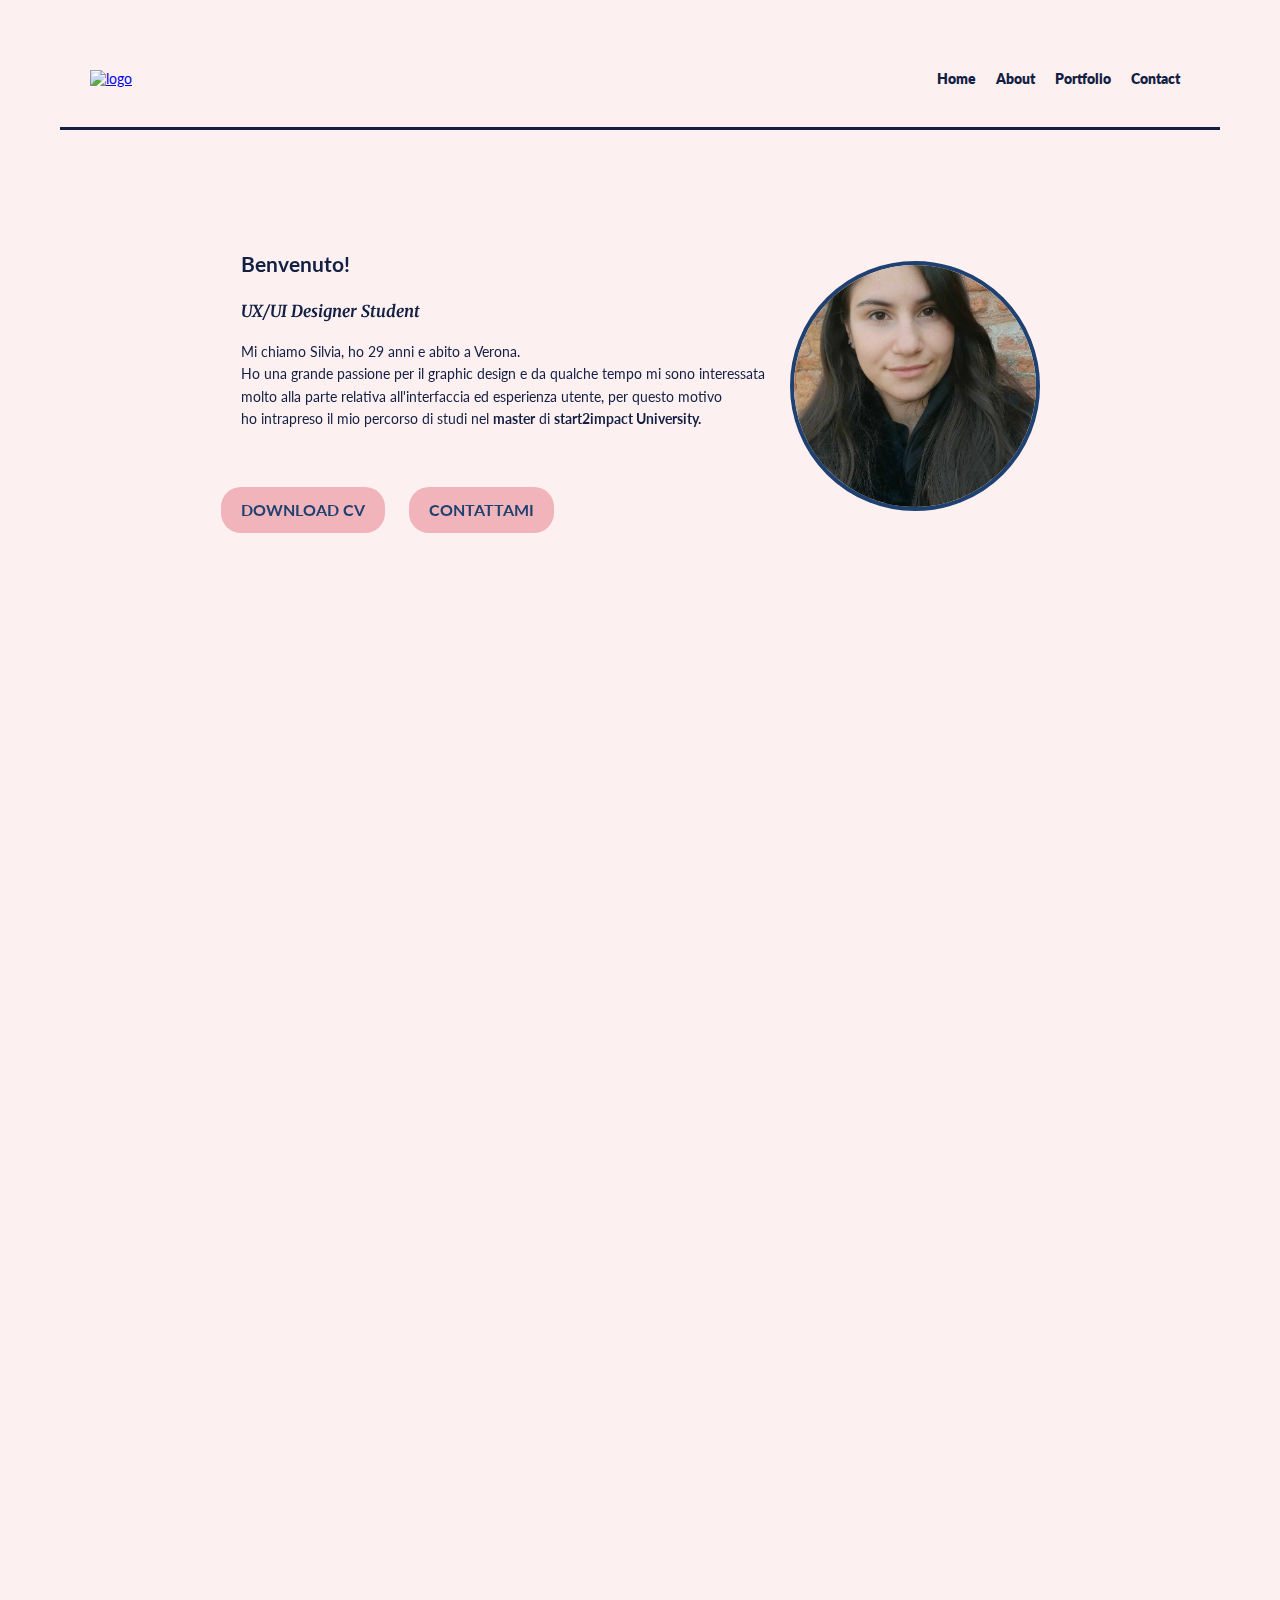
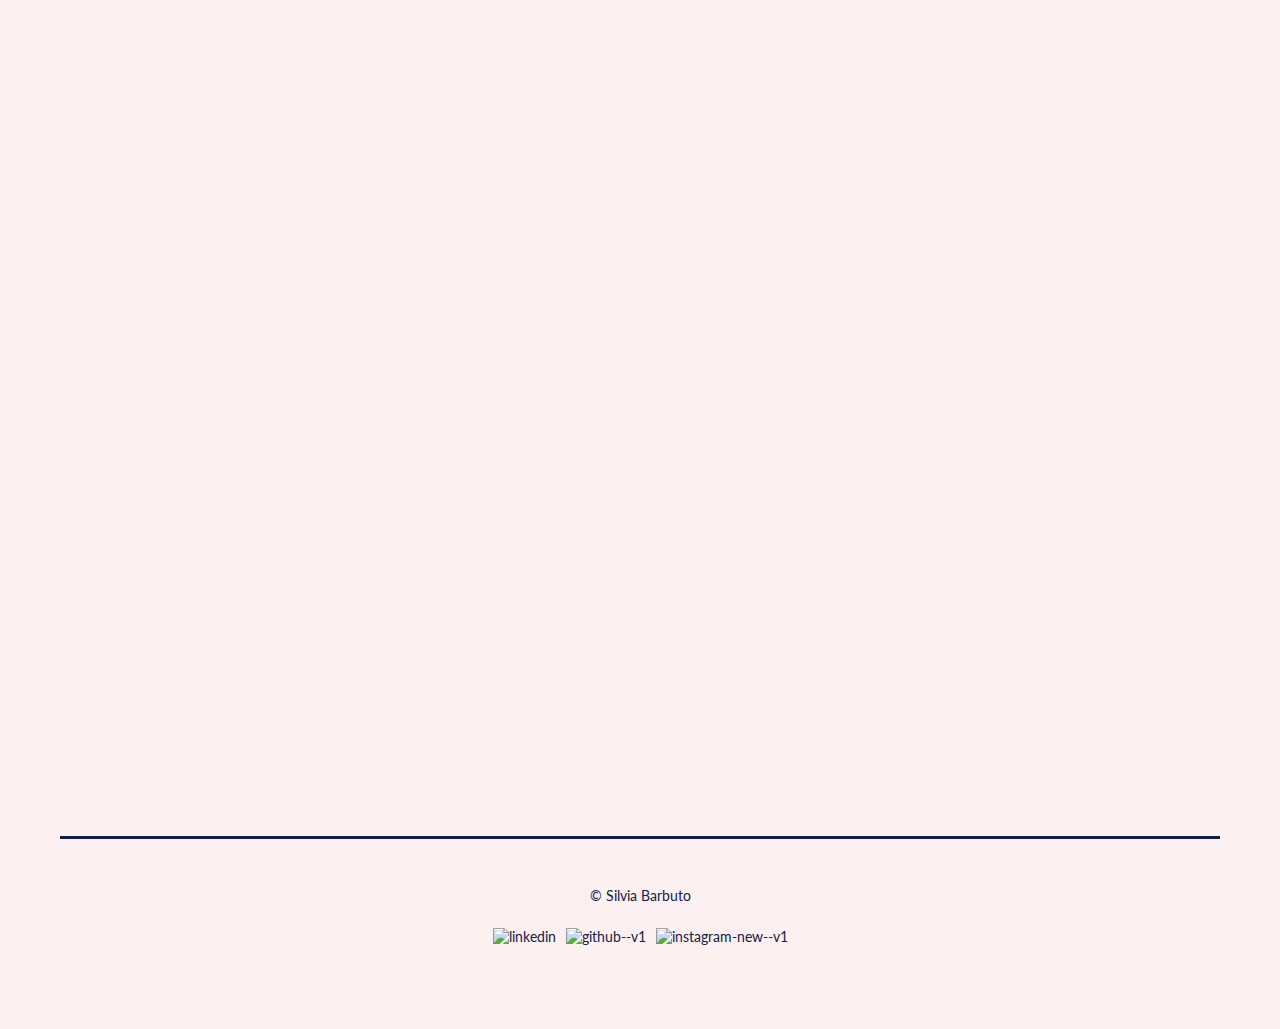
==== index.html @ bc226f61 "svgs" ====
<!DOCTYPE html>
<html lang="en">
<head>
    <meta charset="UTF-8">
    <meta name="viewport" content="width=device-width, initial-scale=1.0">
    <title>Website | Silvia Barbuto</title>
    <link rel="icon" type="ico" href="assets/img/favicon.ico">
    <link href='https://fonts.googleapis.com/css?family=Lato' rel='stylesheet'>
    <link href="https://fonts.googleapis.com/css2?family=Lato:ital,wght@0,100;0,300;0,400;0,700;0,900;1,100;1,300;1,400;1,700;1,900&family=Merriweather:ital,wght@0,300;0,400;0,700;0,900;1,300;1,400;1,700;1,900&display=swap" rel="stylesheet">

    <meta name="description" content="Portfolio Website Silvia Barbuto.">
    <meta name="keywords" content="portfolio, website, UX design, UI design, sito">
    <meta name="author" content="Silvia Barbuto">

    <meta property="og:title" content="Portfolio di Silvia Barbuto" />
    <meta property="og:type" content="website" />
    <meta property="og:url" content="https://silviabarbuto.github.io/Portfolio/" />
    <meta property="og:image" content="https://silviabarbuto.github.io/Portfolio/assets/profile.jpg" />
    <meta property="og:description" content="Benvenuto nel mio portfolio di UX/UI Design. Scopri i miei lavori e progetti." />
    <meta property="og:site_name" content="Website Portfolio di Silvia Barbuto" />
    <meta property="og:locale" content="it_IT" />

    <link rel="stylesheet" href="assets/style/stile.css">
    <link rel="stylesheet" href="assets/js/index.js">

</head>

<body>

<header>

<div class="logo-container">
    <a href="index.html">
        <img src="assets/img/favicon.ico" alt="logo" class="site-logo">
    </a>
</div>
    <ul class="sidebar">
         <li onclick=hideSidebar()><a href="#"><svg xmlns="http://www.w3.org/2000/svg" height="26" viewBox="0 -960 960 960" width="26"><path d="m256-200-56-56 224-224-224-224 56-56 224 224 224-224 56 56-224 224 224 224-56 56-224-224-224 224Z"/></svg></a></li>
         <li><a href="index.html">Home</a></li>
         <li><a href="#about">About</a></li>
         <li><a href="#portfolio">Portfolio</a></li>
         <li><a href="#contact">Contact</a></li>
     </ul>

     <nav>
         <ul class="navbar">
            <li class="hideOnMobile"><a href="index.html">Home</a></li>
            <li class="hideOnMobile"><a href="#about">About</a></li>
            <li class="hideOnMobile"><a href="#portfolio">Portfolio</a></li>
            <li class="hideOnMobile"><a href="#contact">Contact</a></li>
            <li class="menu-button" onclick=showSidebar()><a href="#"><svg xmlns="http://www.w3.org/2000/svg" height="26" viewBox="0 -960 960 960" width="26"><path d="M120-240v-80h720v80H120Zm0-200v-80h720v80H120Zm0-200v-80h720v80H120Z"/></svg></a></li>
            </ul>
    </nav>
    </header>

    <div class="header-line"></div>
   
    <div> 
        <a href="#" class="back-to-top">↑</a>
    </div>
    
    <section id="home" class="fade-in-section">

    <div class="content">
        
        <img src="assets/img/profile.jpg" alt="Silvia Barbuto" class="profile-image">
        <div>
            <h2>Benvenuto!</h2>
            <h3><em> UX/UI Designer Student</em></h3>
            <p>Mi chiamo Silvia, ho 29 anni e abito a Verona. <br> Ho una grande passione per il graphic design e da qualche tempo mi sono interessata<br>
            molto alla parte relativa all'interfaccia ed esperienza utente, per questo motivo<br>
            ho intrapreso il mio percorso di studi nel <strong> master</strong> di <strong> start2impact University.</strong></p>
             <br>

             <div class="buttons-container">
            <a href="https://acrobat.adobe.com/id/urn:aaid:sc:eu:3bee0f3f-248d-40a4-953a-d2ddbd7852e1" target="_blank" class="button-link">Download CV</a>
            <a href="#contact" class="button-link">Contattami</a>
        </div>
        </div>
    </div>
    </section>

    <section id="about" class="about-section fade-in-section">

        <div class="about-main fade-in-section">
            <h1>ABOUT ME</h1> <br>

            <h3>CREATIVITÀ | EMPATIA | PRECISIONE  </h3>
            <p> La <strong><em>creatività</em></strong> ha sempre fatto parte della mia persona e più volte mi sono chiesta come <br>
                poterla sfruttare nel mio futuro lavoro. Quando ho conosciuto il "graphic design",<br>
                 ho capito subito che questa sarebbe stata la strada giusta, la mia creatività poteva <br>
                 davvero essere utile alla mia vita professionale. <br><br>
                Ho quindi deciso di intraprendere il <strong> master</strong> di UX/UI Design di <em>start2impact University</em><br>
                grazie al quale ho potuto sviluppare, nel concreto, molte competenze mediante i progetti svolti. </p>
            

                <p>L'<strong><em>empatia</em></strong> mi caratterizza fortemente e questo mio aspetto mi consente<br> di comprendere,
                molto spesso,il mindset degli utenti portandomi a progettare delle soluzioni a problemi reali.
                <br>Mi permette una profonda comprensione degli utenti e di ciò che è importante per loro,<br> aspetto fondamentale
                per l'ideazione dei progetti.</p>
                

                <p>La <strong><em>precisione</em></strong> è parte fondamentale della progettazione,<br>
                ogni minimo particolare può fare la differenza.<br>
                Tendo a fare molta attenzione ai dettagli che possono essere significativi nell'ideazione<br>
                dei vari progetti e, grazie ai quali, l'intero design risulta efficace e ben pianificato.
            </p>
            </div>

        <div class="skills-container">
        <div class="hard-skills fade-in-section">
            <br><br><br><br>
            <h3> HARD SKILLS</h3>
            <ul>

            <div class="skills-list">
                
            <div class="skill icon">
            <img src="assets/img/indesign-icon.svg"/>
        </div>
               
        <div class="skill icon">
            <img src="assets/img/illustrator-icon.svg"/>
        </div>

        <div class="skill icon">
            <img src="assets/img/photoshop-icon.svg"/>
        </div>

        <div class="skill icon">
            <img src="assets/img/html5-icon.svg"/>
        </div>

        <div class="skill icon">
            <img src="assets/img/css-icon.svg"/>
        </div>

        <div class="skill icon">
            <img src="assets/img/figma-icon.svg"/>
        </div>
            </ul>
        </div>
    </div>

        <div class="soft-skills fade-in-section">
            <br><br><br><br>
            <h3> SOFT SKILLS</h3>
            <ul>
            <div class="skills-list">
            <li>Creatività</li><br>
            <li>Problem Solving</li><br>
            <li>People Oriented</li><br>
            <li>Precisione</li><br>
            <li>Competenze di ricerca</li><br>
            <li>Collaborazione</li><br>
            <li>Pensiero Critico</li> 
            </ul>
            </div>
        </div>
        </div>
    </section>

    <section id="portfolio" class="fade-in-section">

        <h1> PORTFOLIO</h1>
            <h3>Silvia Barbuto</h3><br>
            <p>Tutti i miei progetti sono visionabili sul mio profilo linkedin, <em>visitalo subito!</em></p>
            <p>A disposizione anche il mio profilo di <strong>start2impact University</strong>.</p> <br>

            <div class="social-icons">
                <a href="https://www.linkedin.com/in/silvia-barbuto/" target="_blank" title="LinkedIn">
                    <img src="https://img.icons8.com/ios/50/linkedin.png" alt="LinkedIn" />
                </a>
                <a href="https://talent.start2impact.it/profile/silvia-barbuto-12613eee-187c-4879-825d-c3b29e50eda2" target="_blank" title="start2impact">
                    <img src="assets/img/start.webp" alt="start2impact" />
                </a>
            </div>

            <div class="portfolio-container">

            <div class="portfolio-item">
                <img src="assets/img/grafica.png" alt="Progetto di Grafica">
                <p><strong><a href="https://acrobat.adobe.com/id/urn:aaid:sc:EU:7724deb9-1a68-433c-a727-38da7214f5f4" target="_blank">Progetto di Grafica</a></strong></p>
            </div>
            <div class="portfolio-item">
                <img src="assets/img/copy.png" alt="Progetto di Copywriting">
                <p><strong> <a href="https://acrobat.adobe.com/id/urn:aaid:sc:EU:9e77ab99-f14f-4f23-8a0a-1340a51425ab" target="_blank">Progetto di Copywriting</a></strong></p>
            </div>
            <div class="portfolio-item">
                <img src="assets/img/discovery1.png" alt="Progetto di Discovery - Parte 1">
                <p><strong> <a href="https://acrobat.adobe.com/id/urn:aaid:sc:EU:0e556e7c-9179-459a-bab1-dc2abe4863e8" target="_blank">Progetto di Discovery - Parte 1</a></strong></p>
            </div>
            <div class="portfolio-item">
                <img src="assets/img/discovery2.png" alt="Progetto di Discovery - Parte 2">
                <p><strong><a href="https://acrobat.adobe.com/id/urn:aaid:sc:EU:0700661d-8ec8-40b6-a141-bda0d951d50c" target="_blank">Progetto di Discovery - parte 2 </a></strong></p>
            </div>
            <div class="portfolio-item">
                <img src="assets/img/accessibilità.png" alt="Progetto di Accessibilità">
                <p><strong><a href="https://acrobat.adobe.com/id/urn:aaid:sc:EU:b4bd93bc-00be-4527-b087-58028a57a3c9" target="_blank">Progetto di Accessibilità</a></strong></p>
            </div>
            <div class="portfolio-item">
                <img src="assets/img/wireframing.png" alt="Work in Progress">
                <p><em>Work in Progress</em></p>
            </div>
            <div class="portfolio-item">
                <img src="assets/img/UserInterface.png" alt="Work in Progress">
                <p><em> Work in Progress</em></p>
            </div>
            <div class="portfolio-item">
                <img src="assets/img/UserTest.png" alt="Work in Progress">
                <p><em> Work in Progress</em></p>
            </div>
            <div class="portfolio-item">
                <img src="assets/img/finalproject.png" alt="Work in Progress">
                <p><em> Work in Progress</em></p>
            </div>
        </div>
    </section>

    <section id="contact" class="fade-in-section">
        
    <div class="info">
        <h1>CONTATTAMI!</h1>
        <p>Se hai delle domande, compila il form</p>
        <br><br><br>
    </div>
    
    <form class="content">
            <label for="name">Nome e Cognome:</label><br>
            <input type="text" id="name" name="name"><br>

            <label for="email">Email:</label><br>
            <input type="email" id="email" name="email"><br>

            <label for="subject">Oggetto:</label><br>
            <textarea id="subject" name="oggetto"></textarea><br>

            <label for="message">Messaggio:</label><br>
            <textarea id="message" name="message"></textarea><br>

            <button type="button" onclick="sendMail()">Invia</button>
        </form>
    </div>
    </section>

    <div class="footer-line"></div>
    <footer>
        <p>© Silvia Barbuto</p>
        <div class="footer-links">
            <a href="https://www.linkedin.com/in/silvia-barbuto/" target="_blank" title="LinkedIn">
            <img width="40" height="40" src="https://img.icons8.com/ios/50/linkedin.png" alt="linkedin"/></a>
            
            <a href="https://github.com/yourusername" target="_blank" title="GitHub">
            <img width="40" height="40" src="https://img.icons8.com/ios/50/github--v1.png" alt="github--v1"/></a>

            <a href="https://www.instagram.com/silvia.barbuto/" target="_blank" title="Instagram">
            <img width="40" height="40" src="https://img.icons8.com/ios/50/instagram-new--v1.png" alt="instagram-new--v1"/></a>
        </div>

    </footer>

    <script>
        window.onscroll = function() {scrollFunction()};
        
        function scrollFunction() {
            if (document.body.scrollTop > 5 || document.documentElement.scrollTop > 5) {
                document.querySelector(".back-to-top").style.display = "block";
            } else {
                document.querySelector(".back-to-top").style.display = "none";
            }
        }
        
        document.querySelector(".back-to-top").addEventListener("click", function(event){
            event.preventDefault();
            window.scrollTo({top: 0, behavior: 'smooth'});
        });
        </script>
        

    <script>
        document.addEventListener("DOMContentLoaded", function() {
            document.querySelectorAll('a[href^="#"]').forEach(anchor => {
                anchor.addEventListener('click', function (e) {
                    e.preventDefault();
        
                    var target = document.querySelector(this.getAttribute('href'));
                    if (target) {
                        target.scrollIntoView({
                            behavior: 'smooth'
                        });
                    }
                });
            });
        });
        </script>

<script>
    document.addEventListener("DOMContentLoaded", function() {
        const fadeInSections = document.querySelectorAll('.fade-in-section');
    
        const observer = new IntersectionObserver((entries) => {
            entries.forEach(entry => {
                if (entry.isIntersecting) {
                    entry.target.classList.add('is-visible');
                } else {
                    entry.target.classList.remove('is-visible');
                }
            });
        }, {
            threshold: 0.1 // Regola questa soglia a seconda delle tue esigenze
        });
    
        fadeInSections.forEach(section => {
            observer.observe(section);
        });
    });
    </script>

<script>
    document.addEventListener("DOMContentLoaded", function() {
        document.querySelector(".hamburger-menu").addEventListener("click", function() {
            var navbar = document.querySelector("nav ul");
            if (navbar.style.display === "block") {
                navbar.style.display = "none";
            } else {
                navbar.style.display = "block";
            }
        });
    });
    </script>
    

    <style>
 
        body {
            font-family: 'Lato';font-size: 14px;
        }
        
        h3 {
            font-family: 'Merriweather', serif;
        }
        
        </style>
        
            <link rel="stylesheet" href="stile.css">
            <script src="index.js"></script>
            <script type="text/javascript"
                src="https://cdn.jsdelivr.net/npm/@emailjs/browser@4/dist/email.min.js">
            </script>
        
        <script type="text/javascript">
           (function(){
              emailjs.init({
                publicKey: "8xuykK_L0K6iTRcEI",
              });
           })();
        </script>

    <script>
        function showSidebar(){
            const sidebar= document.querySelector('.sidebar')
            sidebar.style.display = 'flex'
        }
         function hideSidebar(){
             const sidebar= document.querySelector('.sidebar')
            sidebar.style.display = 'none'
         }
    </script>

</body>
</html>
---- assets/style/stile.css ----
User

body, html{
    box-sizing: border-box;
    margin:0;
    padding:0;
    overflow-x: hidden;
}

.container {
    width: 100%;
    max-width: 1200px;
    margin: auto;
  }

  img {
    max-width: 100%;
    height: auto;
  }

  .profile-image {
    width: 150px;
    height: 150px;
    border-radius: 50%;
    object-fit: cover;
  }


@media (max-width: 480px) {
    .content {
        display: flex;
        justify-content: center;
        align-items: center; 
    }

    .profile-image {
        margin: 0 auto; 
        display: block;
    }
}

body {
    font-family: 'Lato', sans-serif;
    background-color: #FDF0F0;
    color: #132043;
    margin: 20px auto;
    padding: 20px;
    max-width: 1200px;
    overflow-x: hidden;
}

h1 {
    border: 2px solid #1F4172; 
    border-radius: 10px;
    background-color: transparent; 
    color: #132043;
    padding: 10px;
    display: inline-block;
}

@media (max-width: 480px) {
    #home .content {
        flex-direction: column;
        align-items: center;
        text-align: center;
    }

    #home .content img {
        max-width: 100%;
        margin-bottom: 20px;
        border-radius: 50%;

    }

    #home .content div {
        width: 100%;
    }

    #home .content .button-link {
        width: auto;
        margin-bottom: 10px;
    }
}

footer {
    text-align: center;
    padding: 10px;
    position: relative;
    width: 100%;
    left: 0;
    z-index: 1000;
}


header {
    display:flex;
    align-items: center;
    justify-content: space-between;
    top: 0;
    padding: 30px;
    max-width: 100%;
    text-align: center;
}

.logo-container a img{
    height: 80px;
    width: auto;
}

@media (max-width: 480px) {
    .logo-container{
        width: 100%;
        justify-content: center;
        display: flex;
    }
}


.header-line {
    position: relative;
    top: 10px;
    left: 0;
    right: 0;
    border-top: 3px solid #132043;
    z-index: 10;
}

footer {
    display:flex;
    flex-direction: column;
    align-items: center;
    justify-content: center;
    height: 150px;
    bottom: 0;
    max-width: 100%;
    position: relative;
}

.footer-line {
    position: relative;
    bottom: 0;
    left: 0;
    right: 0;
    border-top: 3px solid #132043;
    z-index: 10;
    margin-top: 60px;
}

@media (max-width: 768px) {
    .footer-line , .header-line {
        border-top: 2px solid #132043;
    }
}


body, html {
    overflow-x: hidden;
}

*, *:before, *:after {
    box-sizing: border-box;
}

section {
    min-height: 80vh;
    padding: 50px; 
}

nav ul {
    list-style-type: none;
    padding: 0;
    margin:0;
    display: flex;
    justify-content: center;
    position: relative;
}

nav ul li a {
    text-decoration: none;
    font-weight: 800;
    color: #132043;
    padding: 10px;
    position: relative;
}

nav ul li a:hover {
    color: #F1B4BB;
    border-top: 2px solid #F1B4BB;
    border-bottom: 2px solid #F1B4BB;
    font-weight: 700;
}

.button-link:first-of-type {
    margin-right: 40px;
}


.sidebar {
    position: fixed;
    top: 0;
    right: 0;
    height: 100vh;
    width: 100%;
    z-index: 999;
    background-color: #f1b4bb;
    backdrop-filter: blur(10px) ;
    box-shadow: -10px 0 10px rgba(0,0,0,0.1);
    display: none;
    flex-direction: column;
    font-weight: 800;
    color: #132043;
    padding: 30px;
    text-align: center;
}

.sidebar li{
    width: 100%;
    text-decoration: none;
    color: #132043;
    margin-bottom: 100px;
}


.sidebar a{
    width: 100%;
    text-decoration: none;
    color: #132043;
}

ul {
    list-style-type: none;
  }
  
.menu-button{
    display: none;
    position: fixed;
    top: 10px;
    right: 10px;
    z-index: 1500;
}

@media(max-width: 480px){
    .hideOnMobile{
        display: none;
    }
    .menu-button{
        display: block;
    }
}

@media(max-width: 400px){
    .sidebar{
        width: 100%;
        padding-top: 20px;
    }

    .sidebar li {
        top:0;
        right:0;
        margin-right: 10px;
        margin-top: 10px;
        margin-bottom: 30px;
    }

    .portfolio-container {
        display: grid;
        grid-template-columns: repeat(2, 1fr);
        gap: 20px;
    }

    .portfolio-item img {
        width: 100%;
        height: auto;
    }

    .portfolio-item p{
        font-size: 14px;
    }

    header, section, footer{
        padding: 10px;
        text-align: center;
    }

    .content, .about-main, .skills-container, .info, form.content {
        width: 100%;
        box-sizing: border-box;
    }
}

@media (max-width: 480px) {
    .portfolio-container {
        grid-template-columns: repeat(2, 1fr);
    }
}

.sidebar a {
    display: block;
    padding: 5px 0;
}



.content {
    display: flex;
    justify-content: center;
    align-items: center;
    line-height: 1.6;
    flex-direction: row-reverse; 
    margin: 60px 20px 20px;
   
}

.content img {
    border-radius: 50%;
    width: 250px;
    height: 250px;
    border: 4px solid #1F4172;
    margin-left: 25px;
    object-fit: cover;
}

.content div, .about-text {
    text-align: justify;
}

.button, button, .button-link{
    padding: 1em 2em;
    margin-bottom: 10px;
    font-size: 1rem;
    display: inline-block;
    margin-left: -20px;
    flex: 1;
}

@media (max-width: 480px) {
    .button, .button-link {
        padding: 10px 20px;
        font-size: 1rem; 
        display: block;
        width: auto;
        margin-bottom: 15px;
        text-align: center;
        flex: 1;
    }
}

@media (max-width: 480px) {
    .buttons-container {
        display: flex;
        flex-direction: column;
        margin-left: -40px;
    }

    .button-link {
        width: calc(100% - 80px);
        margin: 5px 30px;
    }
}

.button, button {
    background-color: #F1B4BB;
    color: #1F4172;
    border: none;
    font-weight: 700;
    padding: 10px 20px;
    text-transform: uppercase;
    cursor: pointer;
    margin-top: 20px;
    border-radius: 20px;
}

.button:hover, button:hover, .button-link:hover {
    background-color: #1F4172;
    color: #F1B4BB;
    font-weight: 700;
    border-radius: 20px;
}

.button-link {
    background-color: #F1B4BB;
    color: #1F4172;
    border: none;
    font-weight: 700;
    padding: 10px 20px;
    text-transform: uppercase;
    cursor: pointer;
    text-decoration: none;
    margin-top: 20px;
    border-radius: 20px;
}

.button-link:hover, button:hover{
    background-color: #1F4172;
    color: #F1B4BB;
    font-weight: 700;
    border-radius: 20px;
}


.about{
    margin-bottom: 150px;
    margin-top: 100px;
}

.about-main{
    text-align: justify;
    line-height: 1.6;
}


@media (max-width: 480px) {
    .about-section {
        display: flex;
        flex-direction: column;
        align-items: center;
        text-align: center;
    }

    .about-main, .skills-container {
        width: 100%;
        margin: 0 auto;
        padding: 0 15px;
    }

    .hard-skills, .soft-skills{
        width: 100%;
        display: flex;
        flex-direction: column;
        align-items: center;
    }

    .hard-skills{
        margin-left:-20px;
    }

    .hard-skills .skill-list{
        display:flex;
        flex-wrap: wrap;
        justify-content: center;
        list-style: none;
        padding: 0;
    }

    .hard-skills .skill-list li{
        margin: 10px;
        display: flex;
    }

    .soft-skills {
        margin-top: 20px;
        margin-left: -20px;
    }

    .soft-skills .skills-list {
        list-style: none;
        padding: 0;
    }

    .soft-skills .skills-list li {
        margin-bottom: 10px;
    }
}

#about {
    background-color: #f1b4bb37;
    border-radius: 20px;
    padding: 20px;
    margin: 20px 0;
    box-shadow: 0 4px 8px rgba(0,0,0,0.1);
}


#contact {
    background-color: #1f42725c;
    border-radius: 20px; 
    padding: 20px;
    margin: 5px 0;
    box-shadow: 0 4px 8px rgba(0,0,0,0.1);
    margin-top: 80px;
}

@media (max-width: 480px) {
    #contact {
        margin: 10px;
        padding: 15px;
    }
}

#portfolio {
    text-align: center;
    margin: auto;
    padding: 20px;
    margin-top: 100px;
}


.social-icons {
    display: flex;
    justify-content: center;
    gap: 20px;
    margin-top: 20px;
}

.social-icons a img {
    width: 50px;
    height: auto;
}

.social-icons a img[alt="start2impact"] {
    width: 200px;
    height: auto;
}


.portfolio{
    margin-top: -100px;
}

.portfolio-item p a {
    text-decoration: none;
    color: inherit;
}

.portfolio-item {
    position: relative;
    overflow: hidden;
    border: 2.5px solid #F1B4BB;
    border-radius: 15px;
    overflow: hidden;
}

.portfolio-item img {
    width: 100%;
    margin-top:10px;
    transition: transform 0.5s ease;
}

.portfolio-item:hover img {
    transform: scale(1.1);
}

.portfolio-item:hover .project-description {
    opacity: 1;
}

.project-description {
    position: absolute;
    top: 0;
    left: 0;
    width: 100%;
    height: 100%;
    background: rgba(0, 0, 0, 0.5);
    color: white;
    display: flex;
    align-items: center;
    justify-content: center;
    opacity: 0;
    transition: opacity 0.5s ease;
}


.footer-links {
    display: flex;
    justify-content: center;
    padding:10px;
    list-style-type: none;
}

.footer-links li{
    margin: 0 10px;
}

.footer-links a {
    color: #132043;
    text-decoration: none;
    margin: 0 5px;
}

.footer-links a:hover {
    color: #F1B4BB;
}


.about-section{
    display: flex;
    gap:20px;
    align-items: flex-start;
}

.skills-container{
    display:flex;
    flex-direction: column;
    gap:20px;
}

.about-content, .skills-content{
    flex:1;
}

.hard-skills h3, .soft-skills h3{
    text-align: left;
    margin-left: 35px;
}

.skill-list{
    padding-left: 20px;
}

.hard-skills, .soft-skills{
   display: flex;
   flex-direction: column;
}

.skills-content{
    display: flex;
    flex-direction: column;
    gap: 20px;
}


.portfolio-container {
    display: grid;
    grid-template-columns: repeat(3, 1fr);
    border-radius: 20px;;
    gap: 20px;
    padding: 20px;
    margin-top: 100px;
    background-color: rgba(241, 180, 187, 0.311);
    backdrop-filter: blur(10px);
    -webkit-backdrop-filter: blur(10px);
    border: 1px solid rgba(255, 255, 255, 0.203);
}

.portfolio-item {
    background-color: #fff;
    border-radius: 10px;
    padding: 10px;
    text-align: center;
}
.portfolio-item p {
    font-family: 'Merriweather', serif;
    font-size: 16px;
    margin: 10px 0;
}
@media (max-width: 480px) {
    .portfolio-item p {
        font-size: 12px;
        margin: 8px 0;
    }
}

@media (max-width: 480px) {
    .portfolio-container {
        grid-template-columns: repeat(2, 1fr);
    }
}

.portfolio-item {
    margin-bottom: 20px;
}

.portfolio-item img {
    max-width: 100%;
    height: auto;
}


@media (max-width: 480px) {
    .portfolio-item p {
        font-size: smaller;
    }
}


form.content {
    display: flex;
    flex-direction: column;
    align-items: flex-start;
}

form.content input,
form.content textarea {
    width: 100%;
    margin-bottom: 10px;
}


form.content button {
    width: auto;
    margin-top: 20px;
}


.content-div, .info{
    text-align: center;
    margin-top: 120px;
    margin-bottom: -90px;

}
.contact-form .form-field{
    display: flex;
    flex-direction: column;
    align-items: center;
    width: 80%;
    margin-bottom: 20px;
    margin: 0 auto;
}

.contact-form label{
    margin-bottom: 5px;
}

.contact-info {
    text-align: center;
    margin-bottom: 20px;
}
.contact-form input, .contact-form textarea {
    width: 100%;
    padding: 80px;
    margin-bottom: 20px;
    border-radius: 5px;
    border: 1px solid #132043;
    background-color: #FDF0F0;
    color: #132043;
    font-size: 20px;
}

.contact-form button {
    width: auto;
    padding: 10px 20px;
}

.contact-form button:hover {
    font-weight: 700;
}

@media (max-width: 480px) {
    .form-field {
        width: 100%;
        padding: 0 30px;
    }
}

@media (max-width: 480px) {
    #contact {
        background-color: transparent;
        box-shadow: none;
    }
}

.fade-in-section {
    opacity: 0;
    transform: translateY(20px);
    transition: opacity 0.6s ease-out, transform 0.6s ease-out;
    will-change: opacity, transform;
  }
  
  .fade-in-section.is-visible {
    opacity: 1;
    transform: translateY(0);
  }

  .back-to-top {
    position: fixed;
    bottom: 24px;
    right: 24px;
    background-color: #F1B4BB;
    color: #FFFFFF;
    padding: 15px;
    border-radius: 40%;
    text-decoration: none;
    font-size: 32px;
    display: none;
    z-index: 1500;
}
---- stile.css ----
User

body, html{
    box-sizing: border-box;
    margin:0;
    padding:0;
    overflow-x: hidden;
}

.container {
    width: 100%;
    max-width: 1200px;
    margin: auto;
  }

  img {
    max-width: 100%;
    height: auto;
  }

  .profile-image {
    width: 150px;
    height: 150px;
    border-radius: 50%;
    object-fit: cover;
  }


@media (max-width: 480px) {
    .content {
        display: flex;
        justify-content: center;
        align-items: center; 
    }

    .profile-image {
        margin: 0 auto; 
        display: block;
    }
}

body {
    font-family: 'Lato', sans-serif;
    background-color: #FDF0F0;
    color: #132043;
    margin: 20px auto;
    padding: 20px;
    max-width: 1200px;
    overflow-x: hidden;
}

h1 {
    border: 2px solid #1F4172; 
    border-radius: 10px;
    background-color: transparent; 
    color: #132043;
    padding: 10px;
    display: inline-block;
}

@media (max-width: 480px) {
    #home .content {
        flex-direction: column;
        align-items: center;
        text-align: center;
    }

    #home .content img {
        max-width: 100%;
        margin-bottom: 20px;
        border-radius: 50%;

    }

    #home .content div {
        width: 100%;
    }

    #home .content .button-link {
        width: auto;
        margin-bottom: 10px;
    }
}

footer {
    text-align: center;
    padding: 10px;
    position: relative;
    width: 100%;
    left: 0;
    z-index: 1000;
}


header {
    display:flex;
    align-items: center;
    justify-content: space-between;
    top: 0;
    padding: 30px;
    max-width: 100%;
    text-align: center;
}

.logo-container a img{
    height: 80px;
    width: auto;
}

@media (max-width: 480px) {
    .logo-container{
        width: 100%;
        justify-content: center;
        display: flex;
    }
}


.header-line {
    position: relative;
    top: 10px;
    left: 0;
    right: 0;
    border-top: 3px solid #132043;
    z-index: 10;
}

footer {
    display:flex;
    flex-direction: column;
    align-items: center;
    justify-content: center;
    height: 150px;
    bottom: 0;
    max-width: 100%;
    position: relative;
}

.footer-line {
    position: relative;
    bottom: 0;
    left: 0;
    right: 0;
    border-top: 3px solid #132043;
    z-index: 10;
    margin-top: 60px;
}

@media (max-width: 768px) {
    .footer-line , .header-line {
        border-top: 2px solid #132043;
    }
}


body, html {
    overflow-x: hidden;
}

*, *:before, *:after {
    box-sizing: border-box;
}

section {
    min-height: 80vh;
    padding: 50px; 
}

nav ul {
    list-style-type: none;
    padding: 0;
    margin:0;
    display: flex;
    justify-content: center;
    position: relative;
}

nav ul li a {
    text-decoration: none;
    font-weight: 800;
    color: #132043;
    padding: 10px;
    position: relative;
}

nav ul li a:hover {
    color: #F1B4BB;
    border-top: 2px solid #F1B4BB;
    border-bottom: 2px solid #F1B4BB;
    font-weight: 700;
}

.button-link:first-of-type {
    margin-right: 40px;
}


.sidebar {
    position: fixed;
    top: 0;
    right: 0;
    height: 100vh;
    width: 100%;
    z-index: 999;
    background-color: #f1b4bb;
    backdrop-filter: blur(10px) ;
    box-shadow: -10px 0 10px rgba(0,0,0,0.1);
    display: none;
    flex-direction: column;
    font-weight: 800;
    color: #132043;
    padding: 30px;
    text-align: center;
}

.sidebar li{
    width: 100%;
    text-decoration: none;
    color: #132043;
    margin-bottom: 100px;
}


.sidebar a{
    width: 100%;
    text-decoration: none;
    color: #132043;
}

ul {
    list-style-type: none;
  }
  
.menu-button{
    display: none;
    position: fixed;
    top: 10px;
    right: 10px;
    z-index: 1500;
}

@media(max-width: 480px){
    .hideOnMobile{
        display: none;
    }
    .menu-button{
        display: block;
    }
}

@media(max-width: 400px){
    .sidebar{
        width: 100%;
        padding-top: 20px;
    }

    .sidebar li {
        top:0;
        right:0;
        margin-right: 10px;
        margin-top: 10px;
        margin-bottom: 30px;
    }

    .portfolio-container {
        display: grid;
        grid-template-columns: repeat(2, 1fr);
        gap: 20px;
    }

    .portfolio-item img {
        width: 100%;
        height: auto;
    }

    .portfolio-item p{
        font-size: 14px;
    }

    header, section, footer{
        padding: 10px;
        text-align: center;
    }

    .content, .about-main, .skills-container, .info, form.content {
        width: 100%;
        box-sizing: border-box;
    }
}

@media (max-width: 480px) {
    .portfolio-container {
        grid-template-columns: repeat(2, 1fr);
    }
}

.sidebar a {
    display: block;
    padding: 5px 0;
}



.content {
    display: flex;
    justify-content: center;
    align-items: center;
    line-height: 1.6;
    flex-direction: row-reverse; 
    margin: 60px 20px 20px;
   
}

.content img {
    border-radius: 50%;
    width: 250px;
    height: 250px;
    border: 4px solid #1F4172;
    margin-left: 25px;
    object-fit: cover;
}

.content div, .about-text {
    text-align: justify;
}

.button, button, .button-link{
    padding: 1em 2em;
    margin-bottom: 10px;
    font-size: 1rem;
    display: inline-block;
    margin-left: -20px;
    flex: 1;
}

@media (max-width: 480px) {
    .button, .button-link {
        padding: 10px 20px;
        font-size: 1rem; 
        display: block;
        width: auto;
        margin-bottom: 15px;
        text-align: center;
        flex: 1;
    }
}

@media (max-width: 480px) {
    .buttons-container {
        display: flex;
        flex-direction: column;
        margin-left: -40px;
    }

    .button-link {
        width: calc(100% - 80px);
        margin: 5px 30px;
    }
}

.button, button {
    background-color: #F1B4BB;
    color: #1F4172;
    border: none;
    font-weight: 700;
    padding: 10px 20px;
    text-transform: uppercase;
    cursor: pointer;
    margin-top: 20px;
    border-radius: 20px;
}

.button:hover, button:hover, .button-link:hover {
    background-color: #1F4172;
    color: #F1B4BB;
    font-weight: 700;
    border-radius: 20px;
}

.button-link {
    background-color: #F1B4BB;
    color: #1F4172;
    border: none;
    font-weight: 700;
    padding: 10px 20px;
    text-transform: uppercase;
    cursor: pointer;
    text-decoration: none;
    margin-top: 20px;
    border-radius: 20px;
}

.button-link:hover, button:hover{
    background-color: #1F4172;
    color: #F1B4BB;
    font-weight: 700;
    border-radius: 20px;
}


.about{
    margin-bottom: 150px;
    margin-top: 100px;
}

.about-main{
    text-align: justify;
    line-height: 1.6;
}


@media (max-width: 480px) {
    .about-section {
        display: flex;
        flex-direction: column;
        align-items: center;
        text-align: center;
    }

    .about-main, .skills-container {
        width: 100%;
        margin: 0 auto;
        padding: 0 15px;
    }

    .hard-skills, .soft-skills{
        width: 100%;
        display: flex;
        flex-direction: column;
        align-items: center;
    }

    .hard-skills{
        margin-left:-20px;
    }

    .hard-skills .skill-list{
        display:flex;
        flex-wrap: wrap;
        justify-content: center;
        list-style: none;
        padding: 0;
    }

    .hard-skills .skill-list li{
        margin: 10px;
        display: flex;
    }

    .soft-skills {
        margin-top: 20px;
        margin-left: -20px;
    }

    .soft-skills .skills-list {
        list-style: none;
        padding: 0;
    }

    .soft-skills .skills-list li {
        margin-bottom: 10px;
    }
}

#about {
    background-color: #f1b4bb37;
    border-radius: 20px;
    padding: 20px;
    margin: 20px 0;
    box-shadow: 0 4px 8px rgba(0,0,0,0.1);
}


#contact {
    background-color: #1f42725c;
    border-radius: 20px; 
    padding: 20px;
    margin: 5px 0;
    box-shadow: 0 4px 8px rgba(0,0,0,0.1);
    margin-top: 80px;
}

@media (max-width: 480px) {
    #contact {
        margin: 10px;
        padding: 15px;
    }
}

#portfolio {
    text-align: center;
    margin: auto;
    padding: 20px;
    margin-top: 100px;
}


.social-icons {
    display: flex;
    justify-content: center;
    gap: 20px;
    margin-top: 20px;
}

.social-icons a img {
    width: 50px;
    height: auto;
}

.social-icons a img[alt="start2impact"] {
    width: 200px;
    height: auto;
}


.portfolio{
    margin-top: -100px;
}

.portfolio-item p a {
    text-decoration: none;
    color: inherit;
}

.portfolio-item {
    position: relative;
    overflow: hidden;
    border: 2.5px solid #F1B4BB;
    border-radius: 15px;
    overflow: hidden;
}

.portfolio-item img {
    width: 100%;
    margin-top:10px;
    transition: transform 0.5s ease;
}

.portfolio-item:hover img {
    transform: scale(1.1);
}

.portfolio-item:hover .project-description {
    opacity: 1;
}

.project-description {
    position: absolute;
    top: 0;
    left: 0;
    width: 100%;
    height: 100%;
    background: rgba(0, 0, 0, 0.5);
    color: white;
    display: flex;
    align-items: center;
    justify-content: center;
    opacity: 0;
    transition: opacity 0.5s ease;
}


.footer-links {
    display: flex;
    justify-content: center;
    padding:10px;
    list-style-type: none;
}

.footer-links li{
    margin: 0 10px;
}

.footer-links a {
    color: #132043;
    text-decoration: none;
    margin: 0 5px;
}

.footer-links a:hover {
    color: #F1B4BB;
}


.about-section{
    display: flex;
    gap:20px;
    align-items: flex-start;
}

.skills-container{
    display:flex;
    flex-direction: column;
    gap:20px;
}

.about-content, .skills-content{
    flex:1;
}

.hard-skills h3, .soft-skills h3{
    text-align: left;
    margin-left: 35px;
}

.skill-list{
    padding-left: 20px;
}

.hard-skills, .soft-skills{
   display: flex;
   flex-direction: column;
}

.skills-content{
    display: flex;
    flex-direction: column;
    gap: 20px;
}


.portfolio-container {
    display: grid;
    grid-template-columns: repeat(3, 1fr);
    border-radius: 20px;;
    gap: 20px;
    padding: 20px;
    margin-top: 100px;
    background-color: rgba(241, 180, 187, 0.311);
    backdrop-filter: blur(10px);
    -webkit-backdrop-filter: blur(10px);
    border: 1px solid rgba(255, 255, 255, 0.203);
}

.portfolio-item {
    background-color: #fff;
    border-radius: 10px;
    padding: 10px;
    text-align: center;
}
.portfolio-item p {
    font-family: 'Merriweather', serif;
    font-size: 16px;
    margin: 10px 0;
}
@media (max-width: 480px) {
    .portfolio-item p {
        font-size: 12px;
        margin: 8px 0;
    }
}

@media (max-width: 480px) {
    .portfolio-container {
        grid-template-columns: repeat(2, 1fr);
    }
}

.portfolio-item {
    margin-bottom: 20px;
}

.portfolio-item img {
    max-width: 100%;
    height: auto;
}


@media (max-width: 480px) {
    .portfolio-item p {
        font-size: smaller;
    }
}


form.content {
    display: flex;
    flex-direction: column;
    align-items: flex-start;
}

form.content input,
form.content textarea {
    width: 100%;
    margin-bottom: 10px;
}


form.content button {
    width: auto;
    margin-top: 20px;
}


.content-div, .info{
    text-align: center;
    margin-top: 120px;
    margin-bottom: -90px;

}
.contact-form .form-field{
    display: flex;
    flex-direction: column;
    align-items: center;
    width: 80%;
    margin-bottom: 20px;
    margin: 0 auto;
}

.contact-form label{
    margin-bottom: 5px;
}

.contact-info {
    text-align: center;
    margin-bottom: 20px;
}
.contact-form input, .contact-form textarea {
    width: 100%;
    padding: 80px;
    margin-bottom: 20px;
    border-radius: 5px;
    border: 1px solid #132043;
    background-color: #FDF0F0;
    color: #132043;
    font-size: 20px;
}

.contact-form button {
    width: auto;
    padding: 10px 20px;
}

.contact-form button:hover {
    font-weight: 700;
}

@media (max-width: 480px) {
    .form-field {
        width: 100%;
        padding: 0 30px;
    }
}

@media (max-width: 480px) {
    #contact {
        background-color: transparent;
        box-shadow: none;
    }
}

.fade-in-section {
    opacity: 0;
    transform: translateY(20px);
    transition: opacity 0.6s ease-out, transform 0.6s ease-out;
    will-change: opacity, transform;
  }
  
  .fade-in-section.is-visible {
    opacity: 1;
    transform: translateY(0);
  }

  .back-to-top {
    position: fixed;
    bottom: 24px;
    right: 24px;
    background-color: #F1B4BB;
    color: #FFFFFF;
    padding: 15px;
    border-radius: 40%;
    text-decoration: none;
    font-size: 32px;
    display: none;
    z-index: 1500;
}
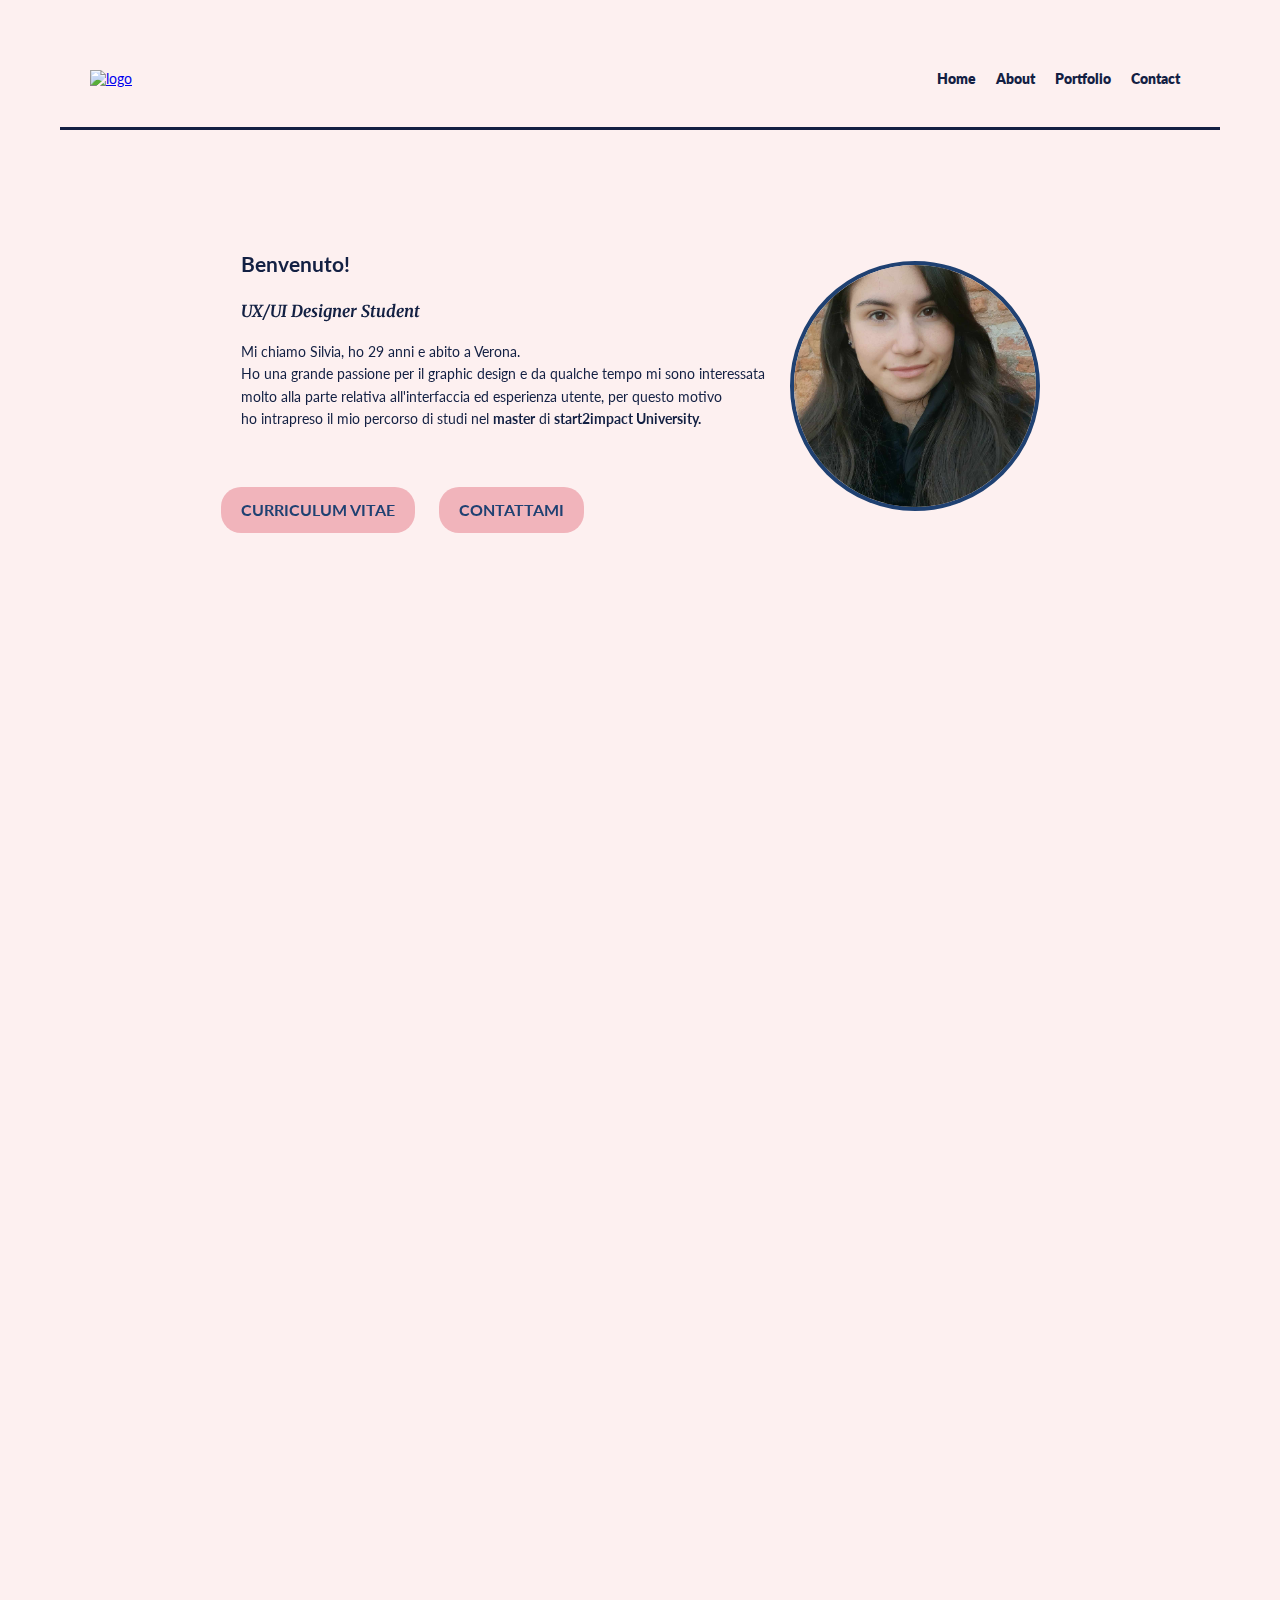
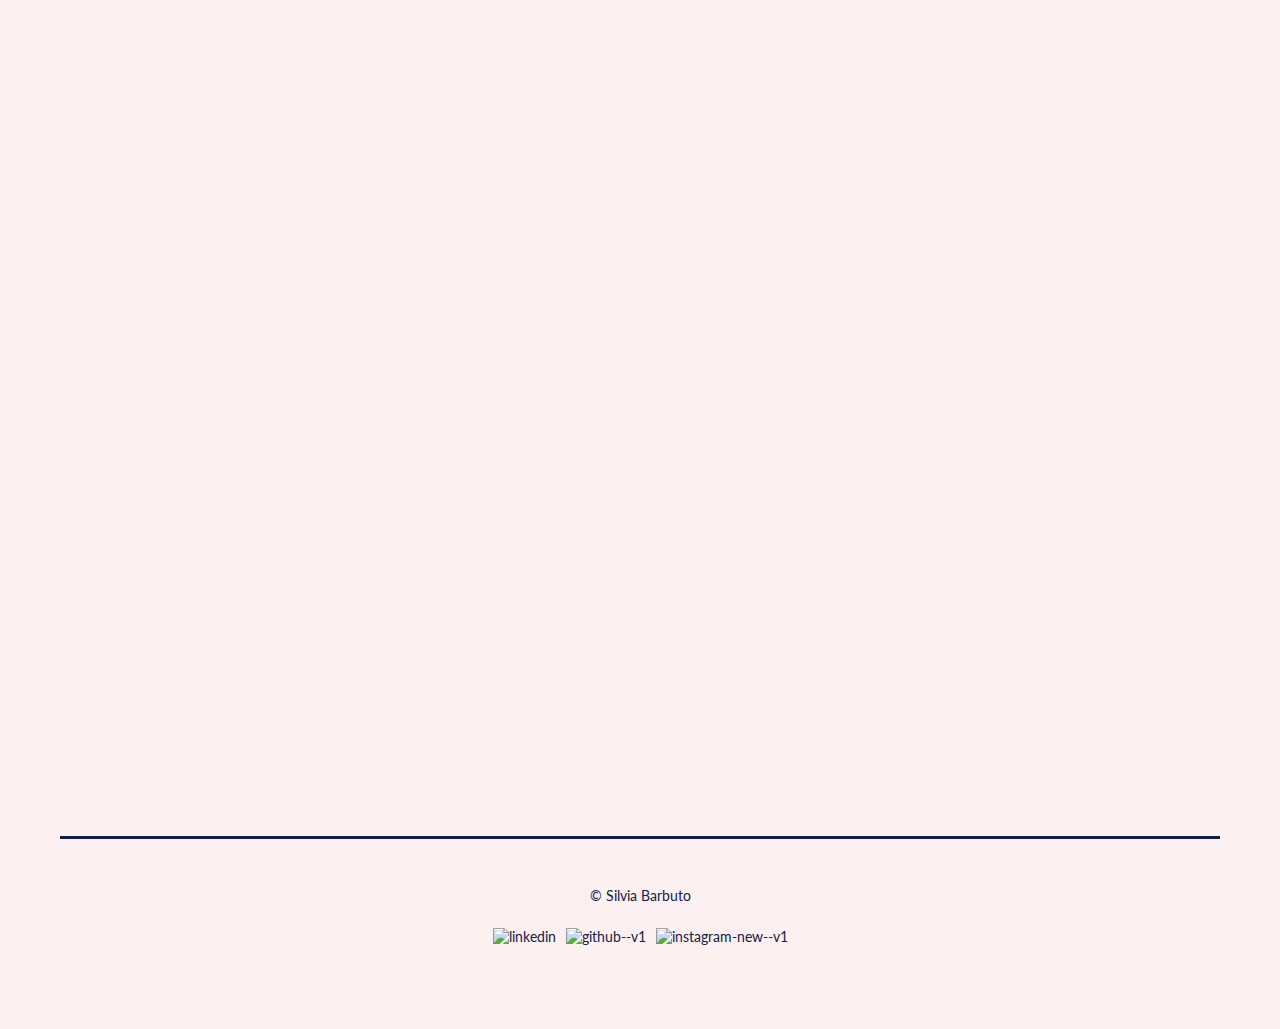
==== commit 4e374b02: "pagina cv" ====
--- a/index.html
+++ b/index.html
@@ -73,7 +73,7 @@
              <br>
 
              <div class="buttons-container">
-            <a href="https://acrobat.adobe.com/id/urn:aaid:sc:eu:3bee0f3f-248d-40a4-953a-d2ddbd7852e1" target="_blank" class="button-link">Download CV</a>
+            <a href="esperienze.html" class="button-link">Curriculum Vitae</a>
             <a href="#contact" class="button-link">Contattami</a>
         </div>
         </div>
@@ -307,7 +307,7 @@
                 }
             });
         }, {
-            threshold: 0.1 // Regola questa soglia a seconda delle tue esigenze
+            threshold: 0.1
         });
     
         fadeInSections.forEach(section => {
@@ -342,8 +342,8 @@
         
         </style>
         
-            <link rel="stylesheet" href="stile.css">
-            <script src="index.js"></script>
+            <link rel="stylesheet" href="assets/style/stile.css">
+            <script src="assets/js/index.js"></script>
             <script type="text/javascript"
                 src="https://cdn.jsdelivr.net/npm/@emailjs/browser@4/dist/email.min.js">
             </script>
--- a/assets/style/stile.css
+++ b/assets/style/stile.css
@@ -773,4 +773,136 @@
     font-size: 32px;
     display: none;
     z-index: 1500;
-}+}
+
+main {
+    max-width: 1200px;
+    margin: auto;
+    margin-top: -450px;
+    padding: 20px;
+}
+
+.content-container {
+    display: flex;
+    justify-content: space-between;
+    gap: 20px;
+}
+
+.esperienze-lavorative, .studi {
+    flex: 1;
+}
+
+.studi{
+    margin-top: 10px;
+}
+
+
+.esperienze-lavorative{
+    margin-left: 50px;
+    margin-top: -60px;
+}
+
+.download-cv {
+    text-align: left; 
+    margin-top: 20px;
+    margin-left: 20px;
+    margin-bottom: -300px;
+}
+
+.citazione{
+    margin-top: 80px;
+    text-align: justify;
+    font-size: 30px;
+    font-family: 'Merriweather', serif;
+}
+
+.esperienze-professionali{
+    background-color: rgba(241, 180, 187, 0.163);
+    padding: 20px;
+    margin: 20px 0;
+    border-radius: 15px;
+    margin-left:20px;
+    margin-right:20px;
+    margin-top: 20px;
+    line-height: 1.5;
+}
+
+#esperienze-lavorative {
+    font-size: 20px;
+    line-height: 2;
+
+}
+
+.breadcrumb {
+    padding: 10px 15px;
+    margin-bottom: 20px;
+    list-style: none;
+    background-color: #f8f9fa;
+    border-radius: .25rem;
+    margin-left:10px;
+}
+
+.breadcrumb-item {
+    display: inline;
+}
+
+.breadcrumb-item a {
+    color: #007bff;
+    text-decoration: none;
+}
+
+.breadcrumb-item + .breadcrumb-item::before {
+    content: ">";
+    padding: 0 5px;
+    color: #6c757d;
+}
+
+.breadcrumb-item.active a {
+    color: #6c757d;
+    pointer-events: none;
+    cursor: default;
+}
+
+.breadcrumb-item a:hover {
+    text-decoration: underline;
+    color: #0056b3;
+}
+
+
+@media (max-width: 480px) {
+    .content-container {
+        flex-direction: column;
+}
+    .esperienze-professionali{
+        margin-top: 100px;
+        margin-left: -20px;
+        margin-right: -20px;
+    }
+
+    .esperienze-lavorative, .studi{
+       flex-direction: column;
+    }
+
+    .esperienze-lavorative{
+        text-align: center;
+        margin-right:30px;
+        margin-left:30px;
+        margin-top: 10px;
+    }
+
+    .download-cv{
+        align-items: center;
+        margin-left: 20px;
+        margin-top: 50px;
+    }
+
+    .citazione{
+        text-align: center;
+    }
+
+    .breadcrumb {
+        display: none;
+    }
+}
+
+
--- a/assets/style/stile.css
+++ b/assets/style/stile.css
@@ -773,4 +773,136 @@
     font-size: 32px;
     display: none;
     z-index: 1500;
-}+}
+
+main {
+    max-width: 1200px;
+    margin: auto;
+    margin-top: -450px;
+    padding: 20px;
+}
+
+.content-container {
+    display: flex;
+    justify-content: space-between;
+    gap: 20px;
+}
+
+.esperienze-lavorative, .studi {
+    flex: 1;
+}
+
+.studi{
+    margin-top: 10px;
+}
+
+
+.esperienze-lavorative{
+    margin-left: 50px;
+    margin-top: -60px;
+}
+
+.download-cv {
+    text-align: left; 
+    margin-top: 20px;
+    margin-left: 20px;
+    margin-bottom: -300px;
+}
+
+.citazione{
+    margin-top: 80px;
+    text-align: justify;
+    font-size: 30px;
+    font-family: 'Merriweather', serif;
+}
+
+.esperienze-professionali{
+    background-color: rgba(241, 180, 187, 0.163);
+    padding: 20px;
+    margin: 20px 0;
+    border-radius: 15px;
+    margin-left:20px;
+    margin-right:20px;
+    margin-top: 20px;
+    line-height: 1.5;
+}
+
+#esperienze-lavorative {
+    font-size: 20px;
+    line-height: 2;
+
+}
+
+.breadcrumb {
+    padding: 10px 15px;
+    margin-bottom: 20px;
+    list-style: none;
+    background-color: #f8f9fa;
+    border-radius: .25rem;
+    margin-left:10px;
+}
+
+.breadcrumb-item {
+    display: inline;
+}
+
+.breadcrumb-item a {
+    color: #007bff;
+    text-decoration: none;
+}
+
+.breadcrumb-item + .breadcrumb-item::before {
+    content: ">";
+    padding: 0 5px;
+    color: #6c757d;
+}
+
+.breadcrumb-item.active a {
+    color: #6c757d;
+    pointer-events: none;
+    cursor: default;
+}
+
+.breadcrumb-item a:hover {
+    text-decoration: underline;
+    color: #0056b3;
+}
+
+
+@media (max-width: 480px) {
+    .content-container {
+        flex-direction: column;
+}
+    .esperienze-professionali{
+        margin-top: 100px;
+        margin-left: -20px;
+        margin-right: -20px;
+    }
+
+    .esperienze-lavorative, .studi{
+       flex-direction: column;
+    }
+
+    .esperienze-lavorative{
+        text-align: center;
+        margin-right:30px;
+        margin-left:30px;
+        margin-top: 10px;
+    }
+
+    .download-cv{
+        align-items: center;
+        margin-left: 20px;
+        margin-top: 50px;
+    }
+
+    .citazione{
+        text-align: center;
+    }
+
+    .breadcrumb {
+        display: none;
+    }
+}
+
+
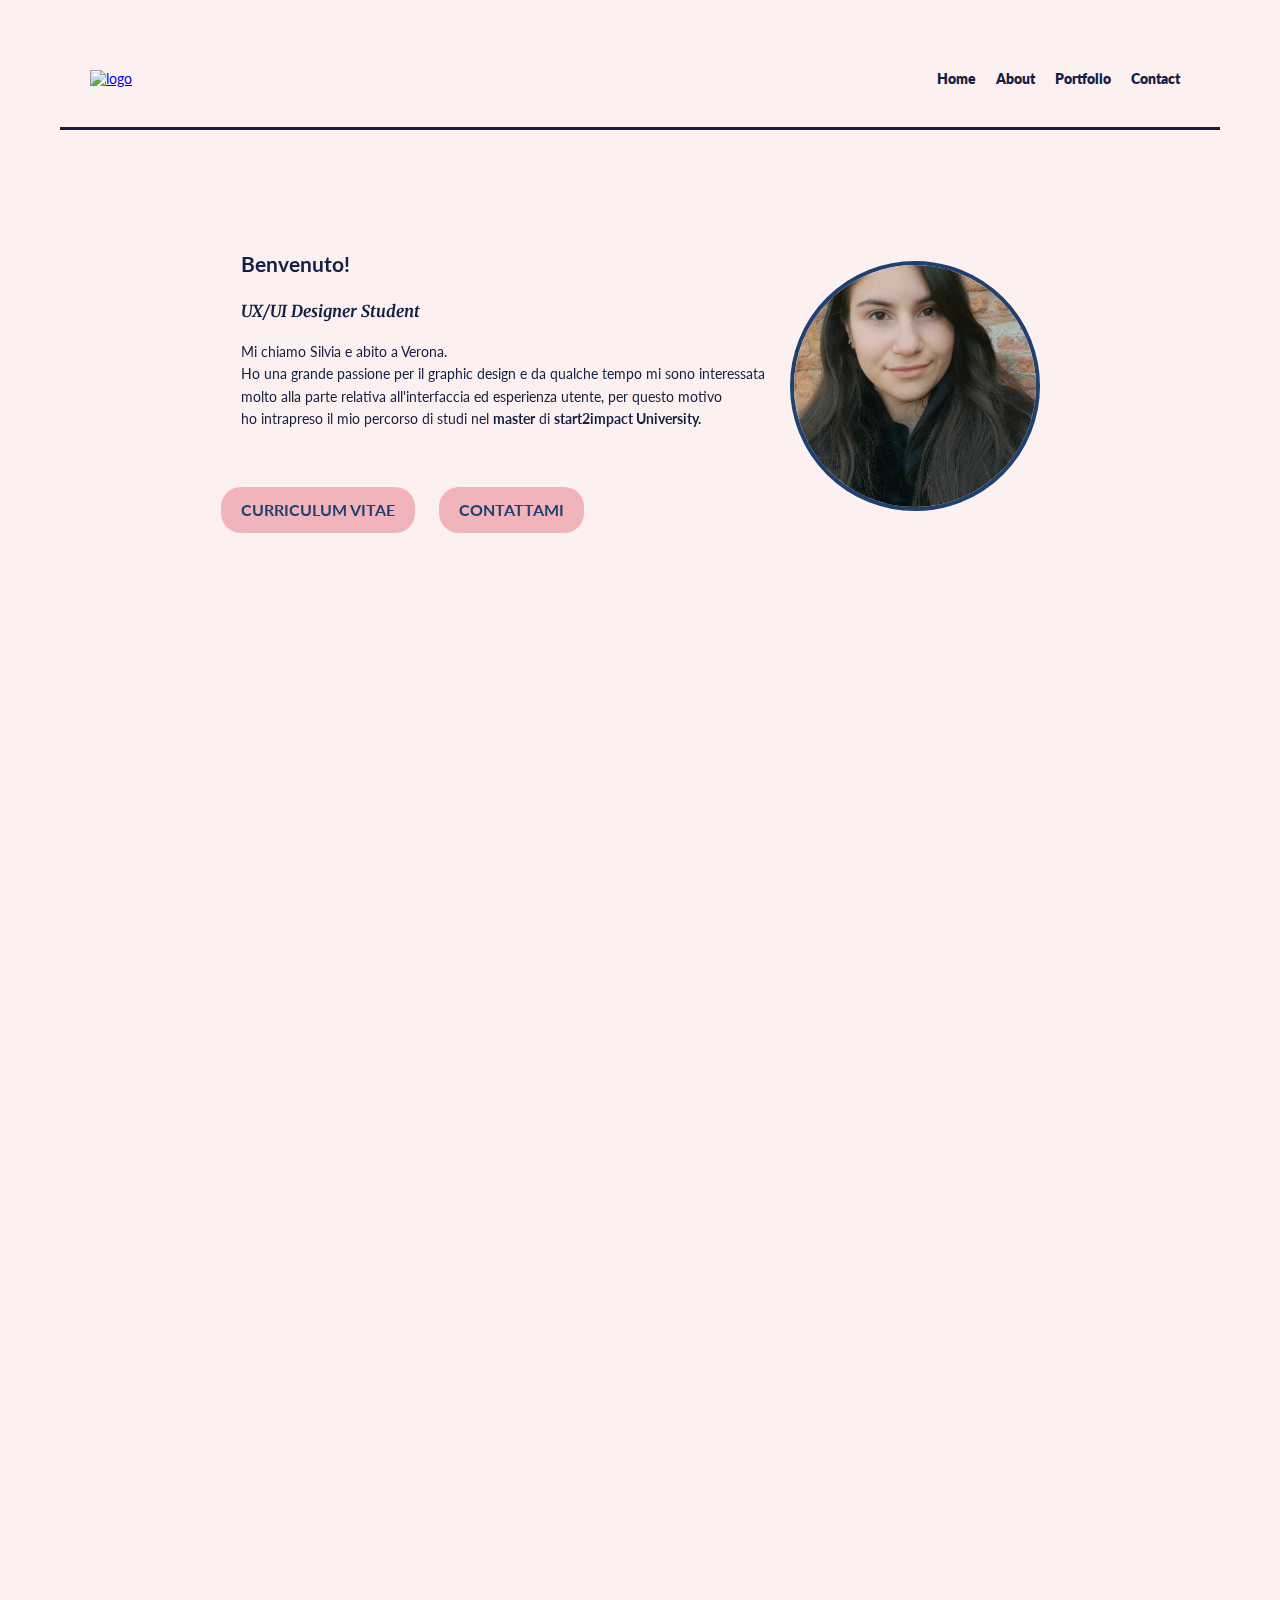
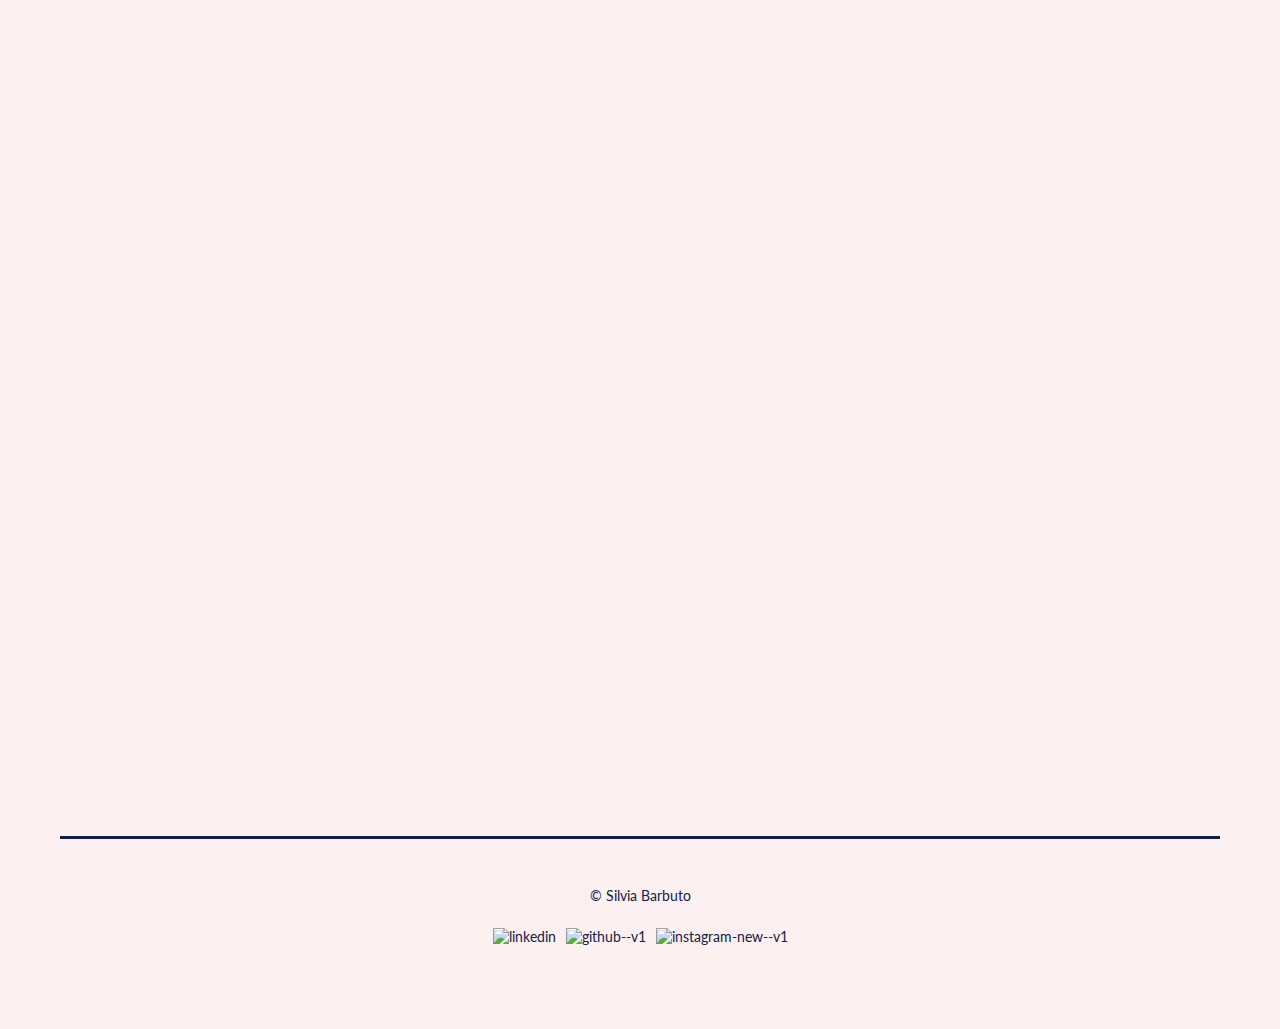
==== commit e79ed1c6: "età" ====
--- a/index.html
+++ b/index.html
@@ -67,7 +67,7 @@
         <div>
             <h2>Benvenuto!</h2>
             <h3><em> UX/UI Designer Student</em></h3>
-            <p>Mi chiamo Silvia, ho 29 anni e abito a Verona. <br> Ho una grande passione per il graphic design e da qualche tempo mi sono interessata<br>
+            <p>Mi chiamo Silvia e abito a Verona. <br> Ho una grande passione per il graphic design e da qualche tempo mi sono interessata<br>
             molto alla parte relativa all'interfaccia ed esperienza utente, per questo motivo<br>
             ho intrapreso il mio percorso di studi nel <strong> master</strong> di <strong> start2impact University.</strong></p>
              <br>
@@ -250,7 +250,7 @@
             <a href="https://www.linkedin.com/in/silvia-barbuto/" target="_blank" title="LinkedIn">
             <img width="40" height="40" src="https://img.icons8.com/ios/50/linkedin.png" alt="linkedin"/></a>
             
-            <a href="https://github.com/yourusername" target="_blank" title="GitHub">
+            <a href="https://github.com/SilviaBarbuto/Portfolio" target="_blank" title="GitHub">
             <img width="40" height="40" src="https://img.icons8.com/ios/50/github--v1.png" alt="github--v1"/></a>
 
             <a href="https://www.instagram.com/silvia.barbuto/" target="_blank" title="Instagram">
@@ -368,4 +368,4 @@
     </script>
 
 </body>
-</html>
+</html>--- a/assets/style/stile.css
+++ b/assets/style/stile.css
@@ -114,7 +114,6 @@
         display: flex;
     }
 }
-
 
 .header-line {
     position: relative;
@@ -780,6 +779,7 @@
     margin: auto;
     margin-top: -450px;
     padding: 20px;
+    overflow: hidden;
 }
 
 .content-container {
@@ -790,6 +790,7 @@
 
 .esperienze-lavorative, .studi {
     flex: 1;
+    line-height: 1.5;
 }
 
 .studi{
@@ -799,12 +800,12 @@
 
 .esperienze-lavorative{
     margin-left: 50px;
-    margin-top: -60px;
+    margin-top: -20px;
 }
 
 .download-cv {
     text-align: left; 
-    margin-top: 20px;
+    margin-top: -60px;
     margin-left: 20px;
     margin-bottom: -300px;
 }
@@ -829,52 +830,19 @@
 
 #esperienze-lavorative {
     font-size: 20px;
-    line-height: 2;
-
-}
-
-.breadcrumb {
-    padding: 10px 15px;
-    margin-bottom: 20px;
-    list-style: none;
-    background-color: #f8f9fa;
-    border-radius: .25rem;
-    margin-left:10px;
-}
-
-.breadcrumb-item {
-    display: inline;
-}
-
-.breadcrumb-item a {
-    color: #007bff;
-    text-decoration: none;
-}
-
-.breadcrumb-item + .breadcrumb-item::before {
-    content: ">";
-    padding: 0 5px;
-    color: #6c757d;
-}
-
-.breadcrumb-item.active a {
-    color: #6c757d;
-    pointer-events: none;
-    cursor: default;
-}
-
-.breadcrumb-item a:hover {
-    text-decoration: underline;
-    color: #0056b3;
-}
-
+
+}
+
+#visiona-cv{
+    font-size: 20px;
+}
 
 @media (max-width: 480px) {
     .content-container {
         flex-direction: column;
 }
     .esperienze-professionali{
-        margin-top: 100px;
+        margin-top: 10px;
         margin-left: -20px;
         margin-right: -20px;
     }
@@ -887,22 +855,17 @@
         text-align: center;
         margin-right:30px;
         margin-left:30px;
-        margin-top: 10px;
+        margin-top: -60px;
     }
 
     .download-cv{
         align-items: center;
         margin-left: 20px;
         margin-top: 50px;
+        white-space: nowrap;
     }
 
     .citazione{
         text-align: center;
     }
-
-    .breadcrumb {
-        display: none;
-    }
-}
-
-
+}--- a/assets/style/stile.css
+++ b/assets/style/stile.css
@@ -114,7 +114,6 @@
         display: flex;
     }
 }
-
 
 .header-line {
     position: relative;
@@ -780,6 +779,7 @@
     margin: auto;
     margin-top: -450px;
     padding: 20px;
+    overflow: hidden;
 }
 
 .content-container {
@@ -790,6 +790,7 @@
 
 .esperienze-lavorative, .studi {
     flex: 1;
+    line-height: 1.5;
 }
 
 .studi{
@@ -799,12 +800,12 @@
 
 .esperienze-lavorative{
     margin-left: 50px;
-    margin-top: -60px;
+    margin-top: -20px;
 }
 
 .download-cv {
     text-align: left; 
-    margin-top: 20px;
+    margin-top: -60px;
     margin-left: 20px;
     margin-bottom: -300px;
 }
@@ -829,52 +830,19 @@
 
 #esperienze-lavorative {
     font-size: 20px;
-    line-height: 2;
-
-}
-
-.breadcrumb {
-    padding: 10px 15px;
-    margin-bottom: 20px;
-    list-style: none;
-    background-color: #f8f9fa;
-    border-radius: .25rem;
-    margin-left:10px;
-}
-
-.breadcrumb-item {
-    display: inline;
-}
-
-.breadcrumb-item a {
-    color: #007bff;
-    text-decoration: none;
-}
-
-.breadcrumb-item + .breadcrumb-item::before {
-    content: ">";
-    padding: 0 5px;
-    color: #6c757d;
-}
-
-.breadcrumb-item.active a {
-    color: #6c757d;
-    pointer-events: none;
-    cursor: default;
-}
-
-.breadcrumb-item a:hover {
-    text-decoration: underline;
-    color: #0056b3;
-}
-
+
+}
+
+#visiona-cv{
+    font-size: 20px;
+}
 
 @media (max-width: 480px) {
     .content-container {
         flex-direction: column;
 }
     .esperienze-professionali{
-        margin-top: 100px;
+        margin-top: 10px;
         margin-left: -20px;
         margin-right: -20px;
     }
@@ -887,22 +855,17 @@
         text-align: center;
         margin-right:30px;
         margin-left:30px;
-        margin-top: 10px;
+        margin-top: -60px;
     }
 
     .download-cv{
         align-items: center;
         margin-left: 20px;
         margin-top: 50px;
+        white-space: nowrap;
     }
 
     .citazione{
         text-align: center;
     }
-
-    .breadcrumb {
-        display: none;
-    }
-}
-
-
+}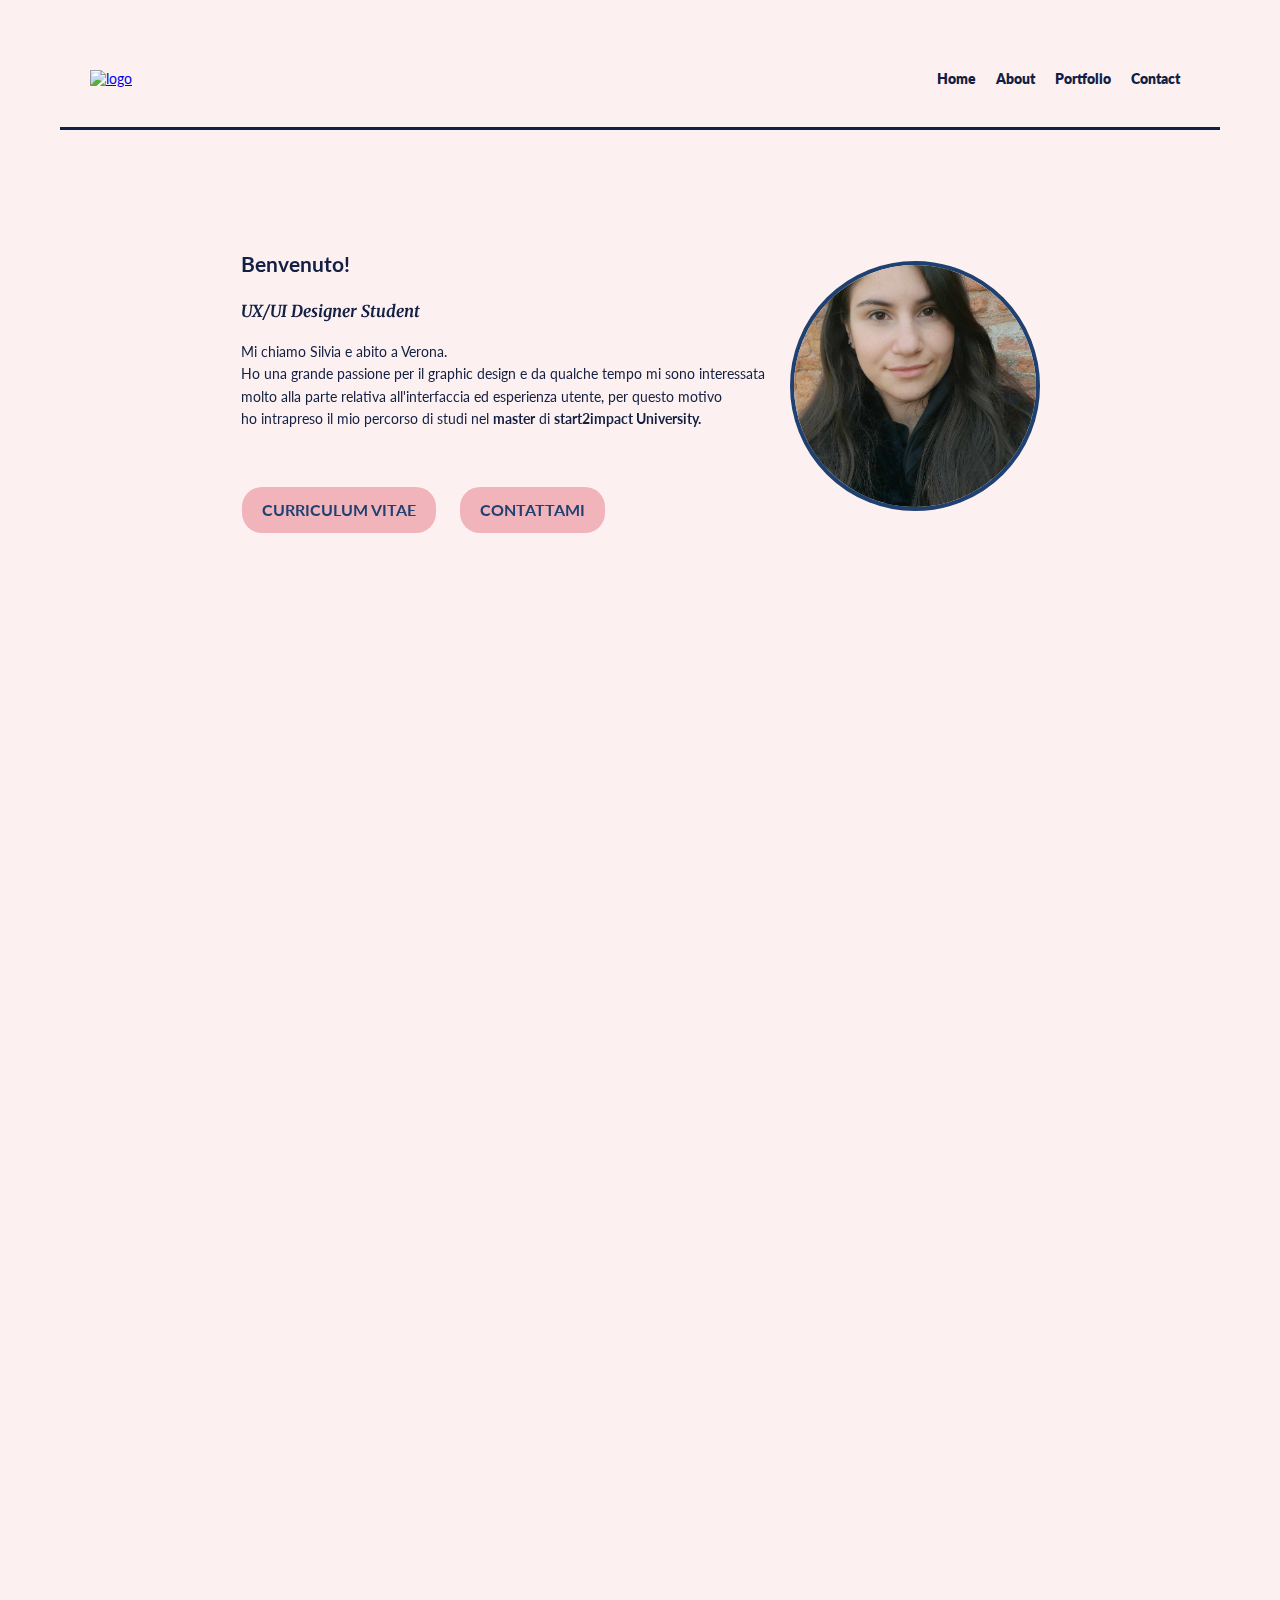
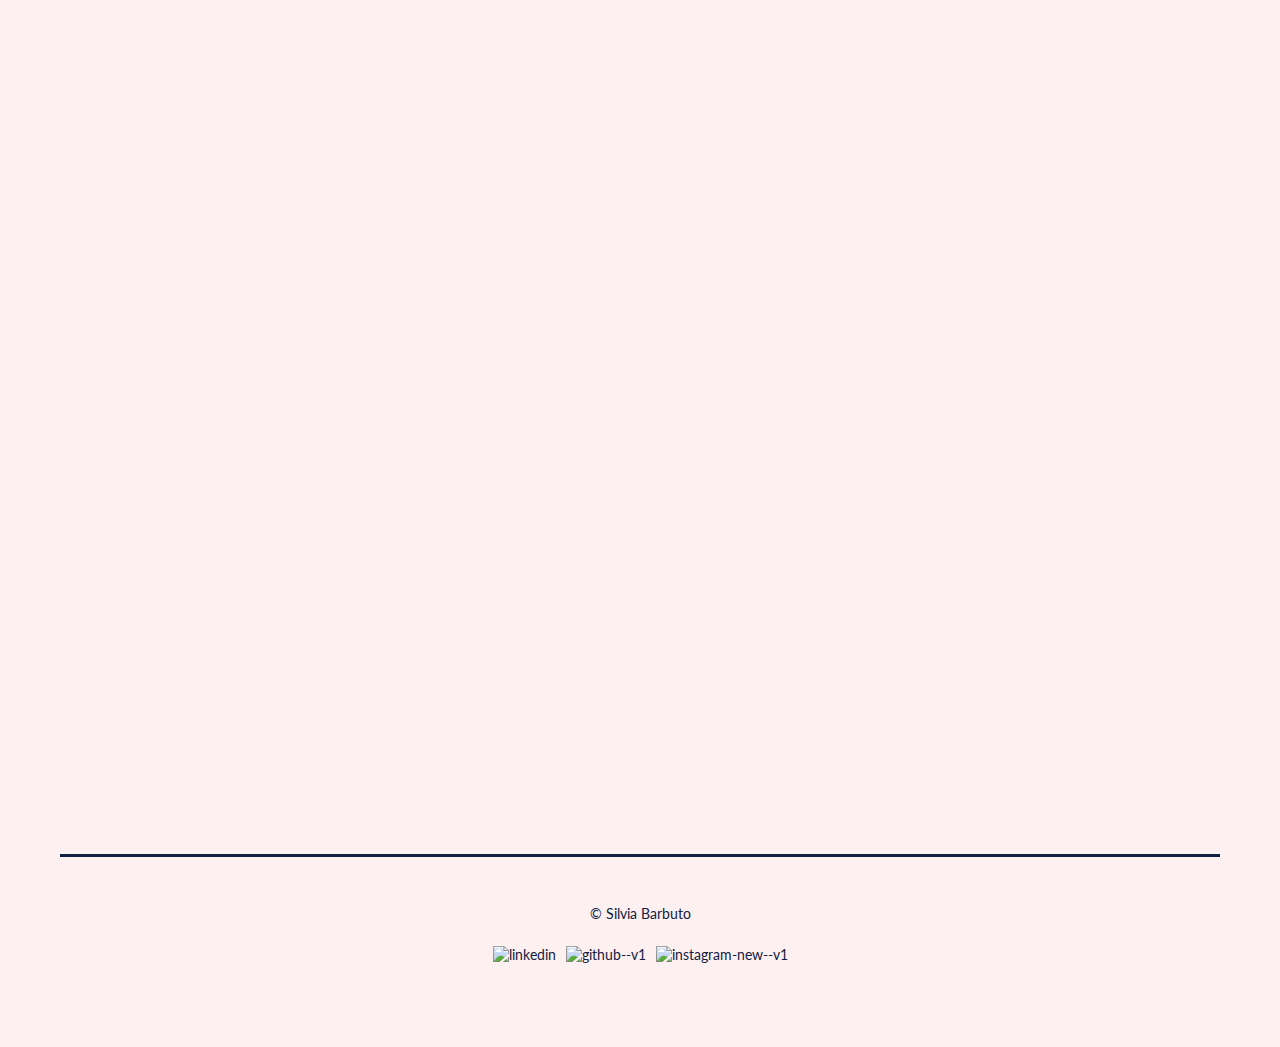
==== commit b31fd366: "aggiunto progetto wireframing" ====
--- a/index.html
+++ b/index.html
@@ -199,8 +199,8 @@
                 <p><strong><a href="https://acrobat.adobe.com/id/urn:aaid:sc:EU:b4bd93bc-00be-4527-b087-58028a57a3c9" target="_blank">Progetto di Accessibilità</a></strong></p>
             </div>
             <div class="portfolio-item">
-                <img src="assets/img/wireframing.png" alt="Work in Progress">
-                <p><em>Work in Progress</em></p>
+                <img src="assets/img/wireframing.png" alt="Progetto di Wireframing">
+                <p><strong><a href= "https://acrobat.adobe.com/id/urn:aaid:sc:EU:e8d2d01d-e2bf-4ad4-b2d5-9981ddeda92dWork" target="_blank"> Progetto di Wireframing</strong> <em>Desktop e Mobile</em></a></p>
             </div>
             <div class="portfolio-item">
                 <img src="assets/img/UserInterface.png" alt="Work in Progress">
--- a/assets/style/stile.css
+++ b/assets/style/stile.css
@@ -191,6 +191,7 @@
 
 .button-link:first-of-type {
     margin-right: 40px;
+    margin-left: 1px;
 }
 
 
--- a/assets/style/stile.css
+++ b/assets/style/stile.css
@@ -191,6 +191,7 @@
 
 .button-link:first-of-type {
     margin-right: 40px;
+    margin-left: 1px;
 }
 
 
